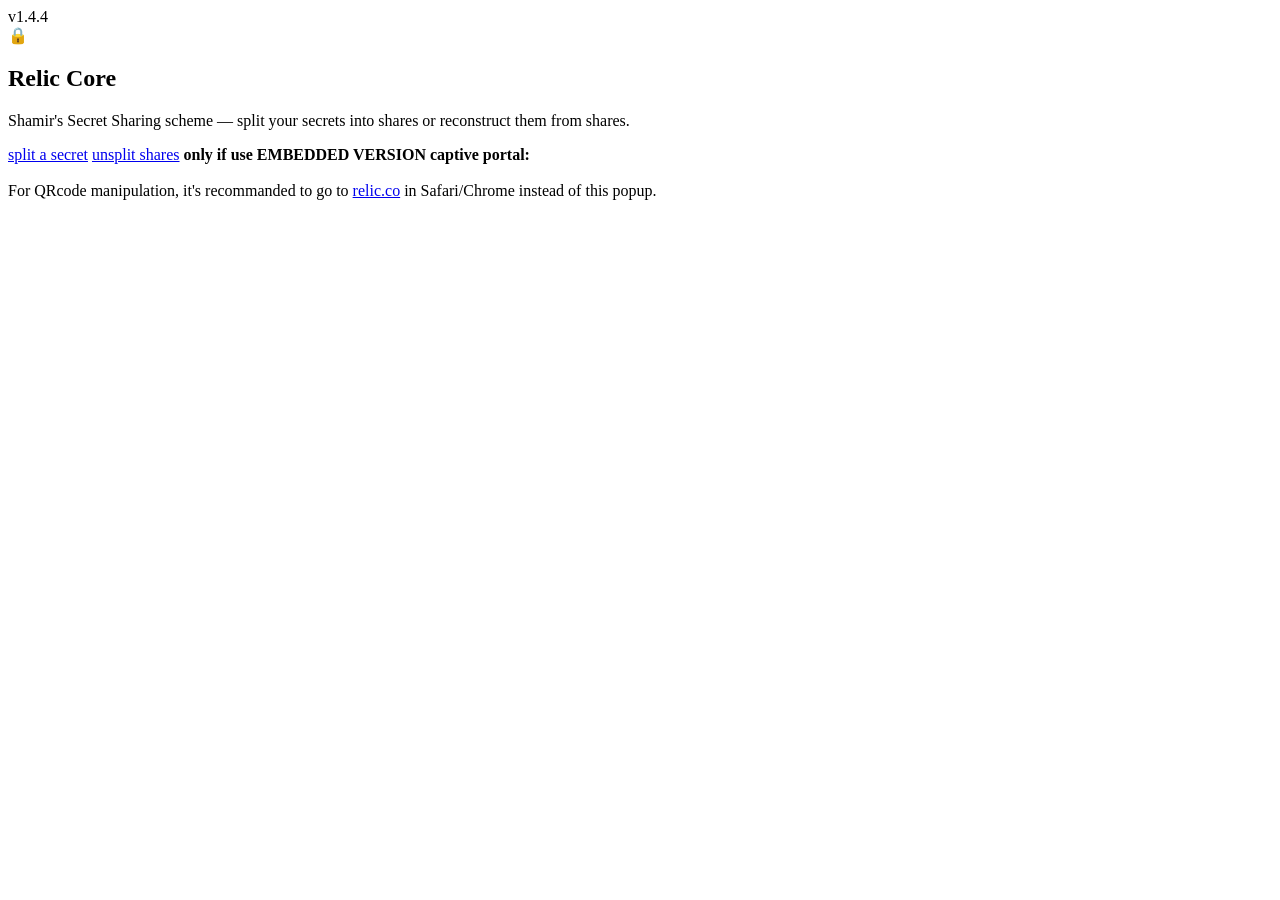
==== src/access-point/assets/index.html @ 5569fc80 "added(changelog): v1.4.4" ====
<!DOCTYPE html>
<html>

<head>
    <meta charset="UTF-8">
    <meta name="viewport" content="width=device-width,initial-scale=1">
    <title>Relic Core</title>
    <link rel="stylesheet" href="style.css">
</head>

<body>
    <div class="version">v1.4.4</div>
    <div class="card">
        <div class="icon">&#x1F512;</div>
        <h2>Relic Core</h2>
        <p class="desc">Shamir's Secret Sharing scheme — split your secrets into shares or reconstruct them from shares.
        </p>
        <a href="split.html" class="btn">split a secret</a>
        <a href="unsplit.html" class="btn">unsplit shares</a>

        <bbb class="portal-note"><b>only if use EMBEDDED VERSION captive portal:</b><br><br>For QRcode manipulation, it's recommanded to go to <a href="http://relic.co">relic.co</a> in Safari/Chrome instead of this popup.</p>
    </div>
</body>

</html>
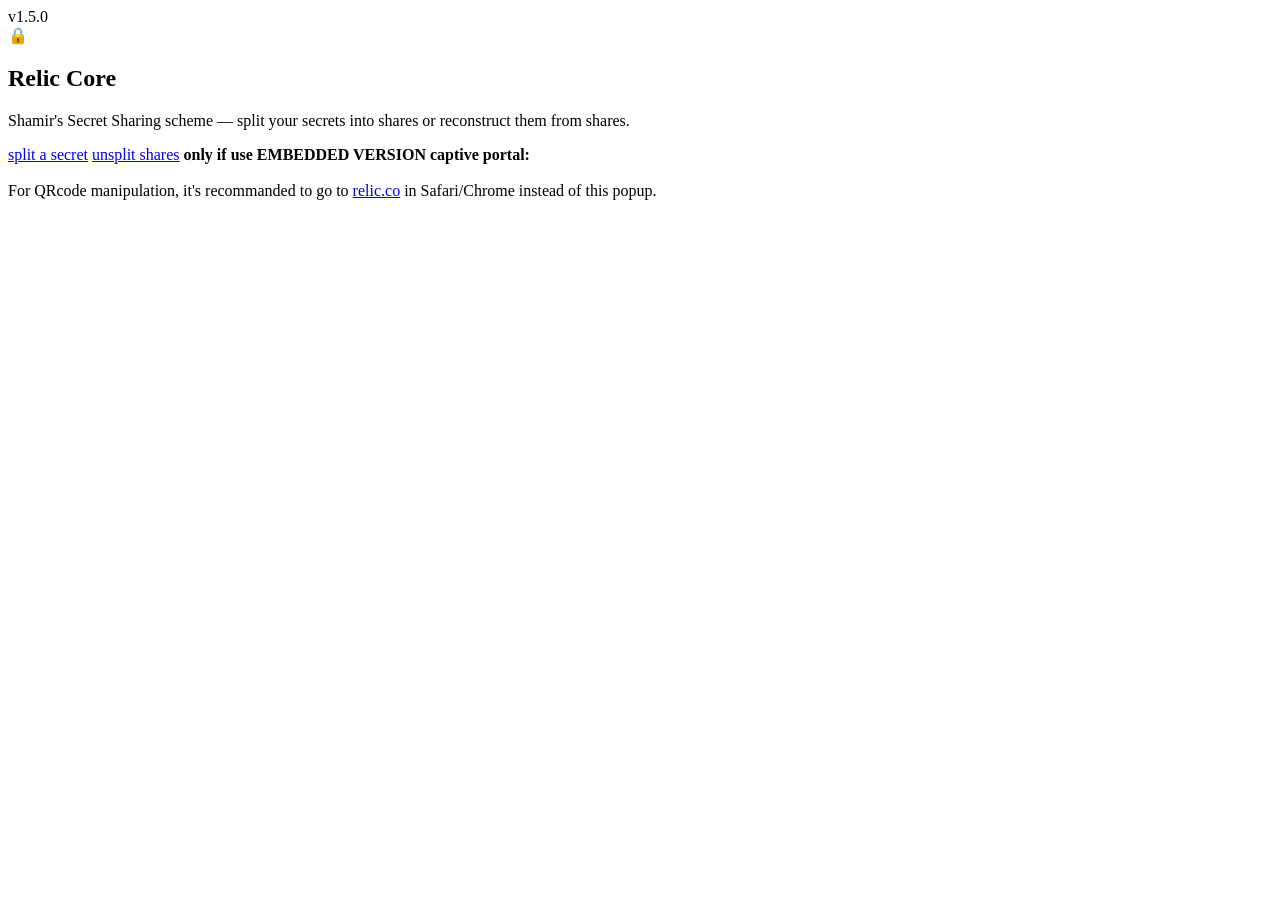
==== commit e653fa6d: "added(changelog): v1.5.0" ====
--- a/src/access-point/assets/index.html
+++ b/src/access-point/assets/index.html
@@ -9,7 +9,7 @@
 </head>
 
 <body>
-    <div class="version">v1.4.4</div>
+    <div class="version">v1.5.0</div>
     <div class="card">
         <div class="icon">&#x1F512;</div>
         <h2>Relic Core</h2>
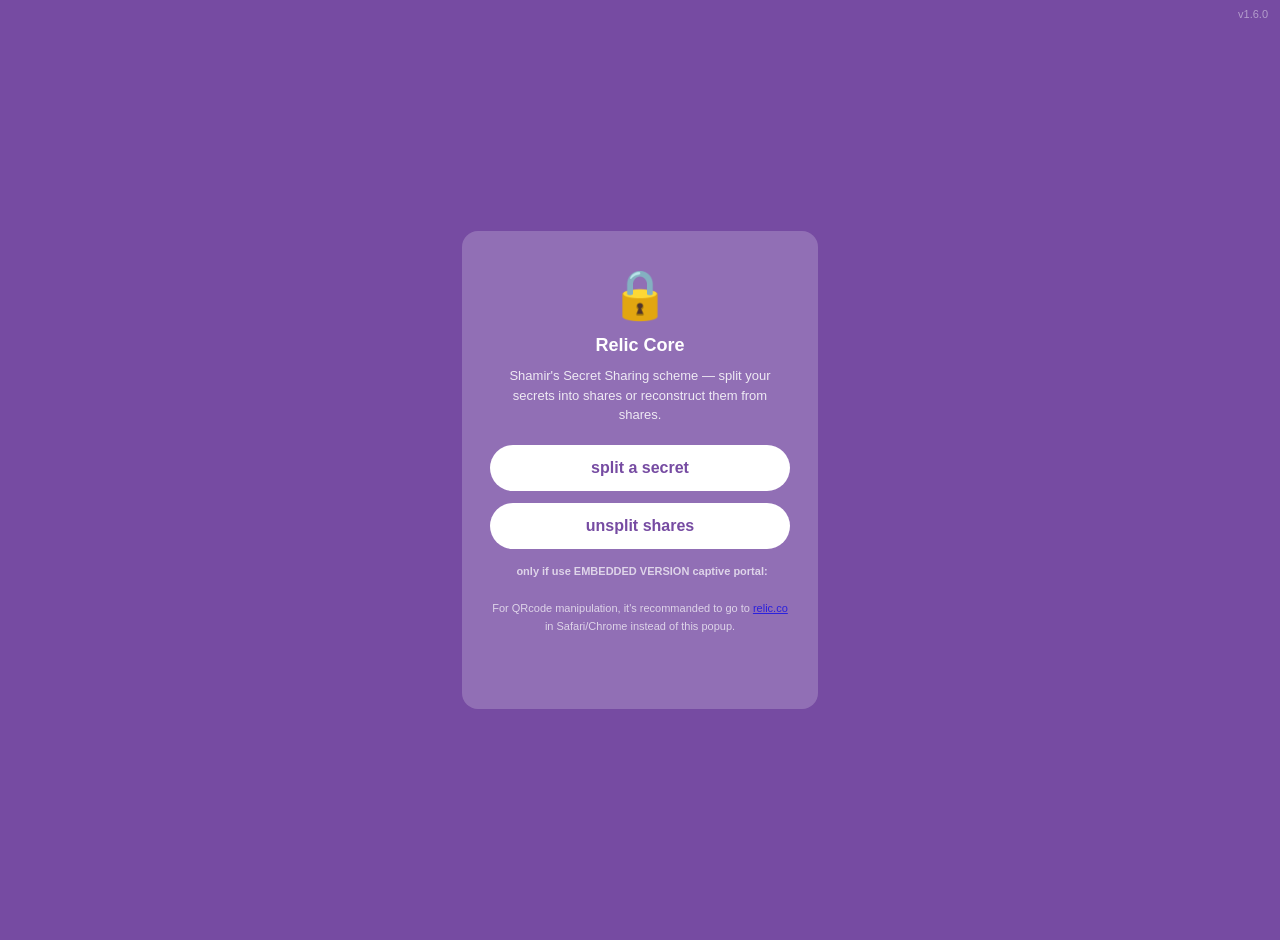
==== commit 67cd06e9: "added(changelog): v1.6.0" ====
--- a/src/access-point/assets/index.html
+++ b/src/access-point/assets/index.html
@@ -9,7 +9,7 @@
 </head>
 
 <body>
-    <div class="version">v1.5.0</div>
+    <div class="version">v1.6.0</div>
     <div class="card">
         <div class="icon">&#x1F512;</div>
         <h2>Relic Core</h2>
--- a/src/access-point/assets/style.css
+++ b/src/access-point/assets/style.css
@@ -0,0 +1,502 @@
+* {
+    margin: 0;
+    padding: 0;
+}
+
+body {
+    background: #764ba2;
+    min-height: 100vh;
+    display: flex;
+    align-items: center;
+    justify-content: center;
+    font-family: Helvetica, sans-serif;
+    text-align: center;
+    color: #fff;
+    padding: 20px;
+}
+
+.card {
+    background: rgba(255, 255, 255, 0.2);
+    border-radius: 16px;
+    padding: 36px 28px;
+    max-width: 300px;
+    width: 100%;
+}
+
+.icon {
+    font-size: 48px;
+    margin-bottom: 12px;
+}
+
+h1 {
+    font-size: 20px;
+    margin-bottom: 8px;
+}
+
+p {
+    font-size: 14px;
+    opacity: 0.8;
+    line-height: 1.4;
+    margin-bottom: 20px;
+}
+
+h2 {
+    font-size: 18px;
+    margin-bottom: 10px;
+}
+
+.desc {
+    font-size: 13px;
+    opacity: 0.85;
+    line-height: 1.5;
+    margin-bottom: 20px;
+    padding: 0 4px;
+}
+
+/* ── Checkbox (BIP-39 compression) ── */
+.checkbox-row {
+    display: flex;
+    align-items: center;
+    justify-content: center;
+    gap: 8px;
+    margin-bottom: 16px;
+    font-size: 13px;
+    color: #fff;
+}
+
+.checkbox-row label {
+    cursor: pointer;
+    opacity: 0.9;
+    user-select: none;
+}
+
+.bip-compression {
+    appearance: none;
+    -webkit-appearance: none;
+    width: 18px;
+    height: 18px;
+    flex-shrink: 0;
+    margin: 0;
+    border: 2px solid rgba(255, 255, 255, 0.7);
+    border-radius: 5px;
+    background: rgba(255, 255, 255, 0.15);
+    cursor: pointer;
+    position: relative;
+    transition: background 0.2s, border-color 0.2s;
+}
+
+.bip-compression:hover {
+    border-color: #fff;
+}
+
+.bip-compression:checked {
+    background: #fff;
+    border-color: #fff;
+}
+
+.bip-compression:checked::after {
+    content: '';
+    position: absolute;
+    left: 5px;
+    top: 2px;
+    width: 4px;
+    height: 8px;
+    border: solid #764ba2;
+    border-width: 0 2px 2px 0;
+    transform: rotate(45deg);
+}
+
+.bip-compression:disabled {
+    opacity: 0.4;
+    cursor: not-allowed;
+}
+
+.bip-compression:disabled + label {
+    opacity: 0.5;
+    cursor: not-allowed;
+}
+
+/* ── Tooltip (inline ? hint) ── */
+.tooltip {
+    display: inline-block;
+    position: relative;
+    cursor: pointer;
+    font-weight: bold;
+}
+
+.tooltip::after {
+    content: attr(data-tooltip);
+    position: absolute;
+    bottom: 125%;
+    left: 50%;
+    transform: translateX(-50%);
+    background: #333;
+    color: #fff;
+    padding: 6px 10px;
+    border-radius: 4px;
+    font-size: 12px;
+    font-weight: normal;
+    white-space: normal;
+    width: max-content;
+    max-width: 220px;
+    opacity: 0;
+    visibility: hidden;
+    transition: opacity 0.2s ease;
+    pointer-events: none;
+    z-index: 10;
+}
+
+.tooltip:hover::after {
+    opacity: 1;
+    visibility: visible;
+}
+
+.test-box {
+    display: flex;
+    gap: 8px;
+    margin-bottom: 16px;
+}
+
+.msg-input {
+    flex: 1;
+    padding: 10px 14px;
+    border: none;
+    border-radius: 20px;
+    font-size: 14px;
+    outline: none;
+    background: rgba(255, 255, 255, 0.85);
+    color: #333;
+}
+
+.msg-btn {
+    padding: 10px 16px;
+    border: none;
+    border-radius: 20px;
+    background: #fff;
+    color: #764ba2;
+    font-size: 14px;
+    font-weight: 600;
+    cursor: pointer;
+}
+
+.msg-btn:hover {
+    background: #eee;
+}
+
+.btn {
+    display: block;
+    background: #fff;
+    color: #764ba2;
+    font-size: 16px;
+    font-weight: 600;
+    padding: 14px;
+    border-radius: 40px;
+    text-decoration: none;
+    margin-bottom: 12px;
+}
+
+.btn:last-child {
+    margin-bottom: 0;
+}
+
+.back-link {
+    display: inline-block;
+    margin-top: 16px;
+    color: #fff;
+    text-decoration: none;
+    font-size: 14px;
+    opacity: 0.8;
+}
+
+.back-link:hover {
+    opacity: 1;
+}
+
+/* ── Version badge (all pages) ── */
+.version {
+    position: fixed;
+    top: 8px;
+    right: 12px;
+    font-size: 11px;
+    opacity: 0.45;
+    color: #fff;
+    font-family: Helvetica, sans-serif;
+    user-select: none;
+    pointer-events: none;
+}
+
+/* ── Utility ── */
+.hidden {
+    display: none !important;
+}
+
+/* ── Share list (split page) ── */
+#share-list {
+    margin-top: 16px;
+    text-align: left;
+}
+
+.share-item {
+    display: flex;
+    align-items: center;
+    gap: 8px;
+    background: rgba(255, 255, 255, 0.15);
+    border-radius: 8px;
+    padding: 6px 10px;
+    margin-bottom: 6px;
+    font-size: 13px;
+    color: #fff;
+    word-break: break-all;
+}
+
+.share-item .copy-btn {
+    flex-shrink: 0;
+    background: rgba(255, 255, 255, 0.25);
+    border: none;
+    border-radius: 4px;
+    color: #fff;
+    font-size: 16px;
+    padding: 4px 8px;
+    cursor: pointer;
+    line-height: 1;
+}
+
+.share-item .copy-btn:hover {
+    background: rgba(255, 255, 255, 0.4);
+}
+
+.share-item .copy-btn.copied {
+    background: #4caf50;
+}
+
+.share-item .qr-btn {
+    flex-shrink: 0;
+    background: rgba(255, 255, 255, 0.25);
+    border: none;
+    border-radius: 4px;
+    color: #fff;
+    font-size: 16px;
+    padding: 4px 8px;
+    cursor: pointer;
+    line-height: 1;
+}
+
+.share-item .qr-btn:hover {
+    background: rgba(255, 255, 255, 0.4);
+}
+
+.share-label {
+    flex-shrink: 0;
+    font-weight: 600;
+    min-width: 16px;
+}
+
+.share-data {
+    font-family: 'Courier New', monospace;
+    font-size: 12px;
+    overflow: hidden;
+}
+
+.copy-all {
+    display: block;
+    width: 100%;
+    margin-top: 8px;
+    padding: 8px;
+    background: rgba(255, 255, 255, 0.2);
+    border: none;
+    border-radius: 8px;
+    color: #fff;
+    font-size: 13px;
+    font-weight: 600;
+    cursor: pointer;
+    text-align: center;
+}
+
+.copy-all:hover {
+    background: rgba(255, 255, 255, 0.35);
+}
+
+.copy-all.copied {
+    background: #4caf50;
+}
+
+/* ── Toast notification ── */
+.toast {
+    position: fixed;
+    bottom: 20px;
+    left: 50%;
+    transform: translateX(-50%);
+    background: #4caf50;
+    color: #fff;
+    padding: 8px 18px;
+    border-radius: 20px;
+    font-size: 13px;
+    font-weight: 600;
+    opacity: 0;
+    transition: opacity 0.3s;
+    pointer-events: none;
+}
+
+.toast.visible {
+    opacity: 1;
+}
+
+/* ── Unsplit page: share rows ── */
+.share-row {
+    display: flex;
+    gap: 6px;
+    margin-bottom: 8px;
+}
+
+.share-row .x-input {
+    width: 44px;
+    flex-shrink: 0;
+    padding: 10px 6px;
+    border: none;
+    border-radius: 20px;
+    font-size: 14px;
+    text-align: center;
+    outline: none;
+    background: rgba(255, 255, 255, 0.85);
+    color: #333;
+}
+
+.share-row .d-input {
+    flex: 1;
+    padding: 10px 14px;
+    border: none;
+    border-radius: 20px;
+    font-size: 12px;
+    font-family: 'Courier New', monospace;
+    outline: none;
+    background: rgba(255, 255, 255, 0.85);
+    color: #333;
+}
+
+/* ── Unsplit page: result ── */
+.result-label {
+    font-size: 13px;
+    opacity: 0.85;
+    margin-bottom: 6px;
+    color: #fff;
+}
+
+.result-value {
+    background: rgba(255, 255, 255, 0.15);
+    border-radius: 8px;
+    padding: 10px 14px;
+    font-family: 'Courier New', monospace;
+    font-size: 14px;
+    color: #fff;
+    word-break: break-all;
+}
+
+#result-box .copy-btn {
+    display: inline-block;
+    background: rgba(255, 255, 255, 0.25);
+    border: none;
+    border-radius: 4px;
+    color: #fff;
+    font-size: 13px;
+    padding: 6px 14px;
+    cursor: pointer;
+}
+
+#result-box .copy-btn:hover {
+    background: rgba(255, 255, 255, 0.4);
+}
+
+#result-box .copy-btn.copied {
+    background: #4caf50;
+}
+
+/* ── QR scan button ── */
+.qr-btn {
+    flex-shrink: 0;
+    width: 40px;
+    padding: 0;
+    border: none;
+    border-radius: 50%;
+    background: rgba(255, 255, 255, 0.25);
+    color: #fff;
+    font-size: 18px;
+    cursor: pointer;
+    line-height: 40px;
+    text-align: center;
+    transition: background 0.2s;
+}
+
+.qr-btn:hover {
+    background: rgba(255, 255, 255, 0.45);
+}
+
+/* ── QR scanner overlay (live camera mode) ── */
+.qr-overlay {
+    position: fixed;
+    top: 0;
+    left: 0;
+    width: 100%;
+    height: 100%;
+    background: rgba(0, 0, 0, 0.85);
+    display: flex;
+    align-items: center;
+    justify-content: center;
+    z-index: 1000;
+}
+
+.qr-overlay-box {
+    position: relative;
+    width: 280px;
+    height: 280px;
+}
+
+.qr-video {
+    width: 100%;
+    height: 100%;
+    border-radius: 12px;
+    object-fit: cover;
+}
+
+.qr-status {
+    position: absolute;
+    bottom: -32px;
+    left: 0;
+    width: 100%;
+    text-align: center;
+    color: #fff;
+    font-size: 13px;
+    opacity: 0.85;
+}
+
+.qr-close {
+    position: absolute;
+    top: -36px;
+    right: 0;
+    background: none;
+    border: none;
+    color: #fff;
+    font-size: 24px;
+    cursor: pointer;
+    opacity: 0.7;
+    padding: 4px;
+}
+
+.qr-close:hover {
+    opacity: 1;
+}
+
+/* ── Hidden QR file input (fallback: capture on mobile) ── */
+.qr-file-input {
+    display: none;
+}
+
+/* ── QR scan / Portal notes ── */
+.qr-note,
+.portal-note {
+    font-size: 11px;
+    opacity: 0.7;
+    margin: 4px 0 16px;
+    padding: 0 4px;
+    line-height: 1.4;
+    color: #fff;
+}
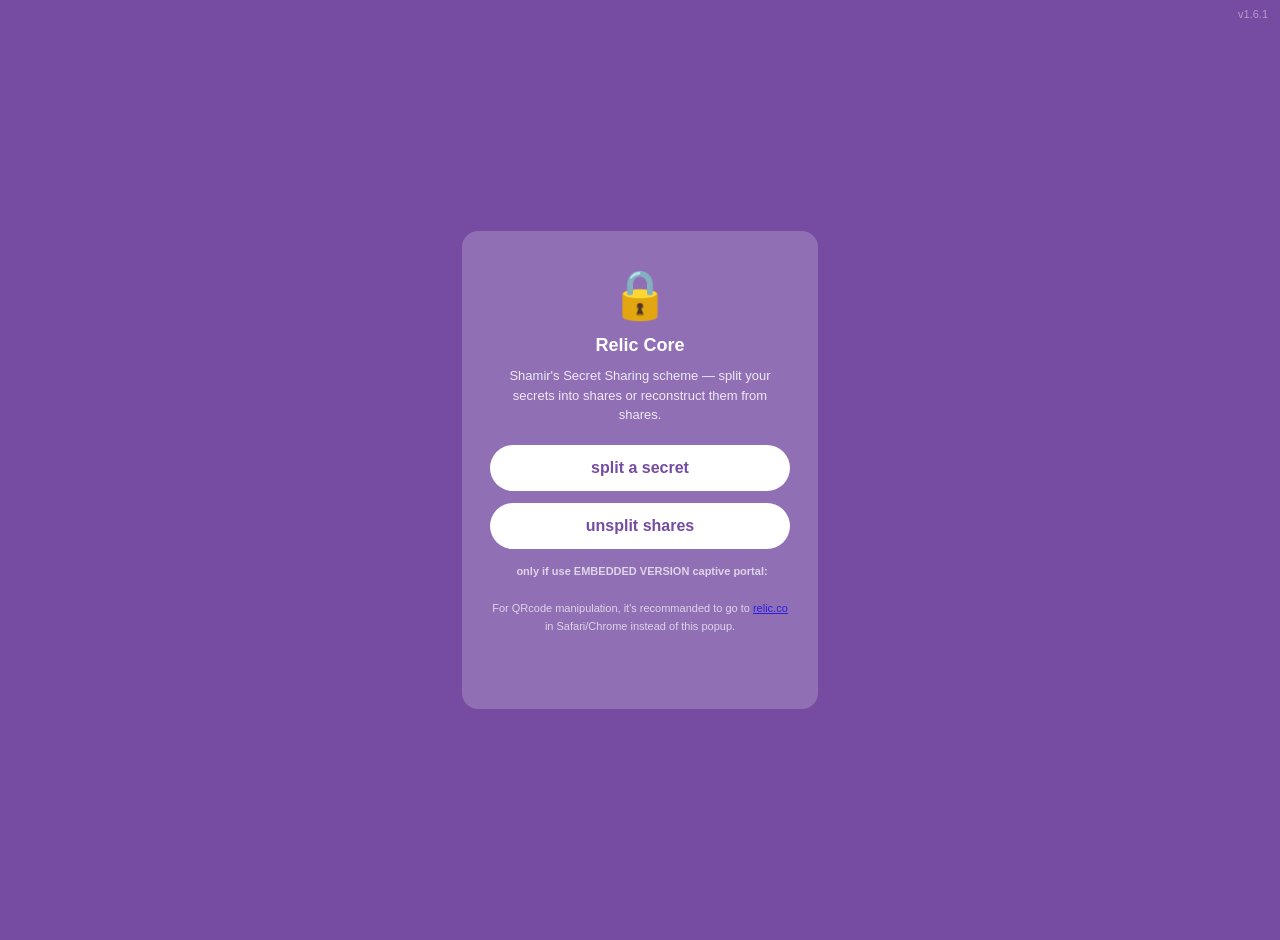
==== commit bc8ac591: "added(changelog): v1.6.1" ====
--- a/src/access-point/assets/index.html
+++ b/src/access-point/assets/index.html
@@ -9,7 +9,7 @@
 </head>
 
 <body>
-    <div class="version">v1.6.0</div>
+    <div class="version">v1.6.1</div>
     <div class="card">
         <div class="icon">&#x1F512;</div>
         <h2>Relic Core</h2>
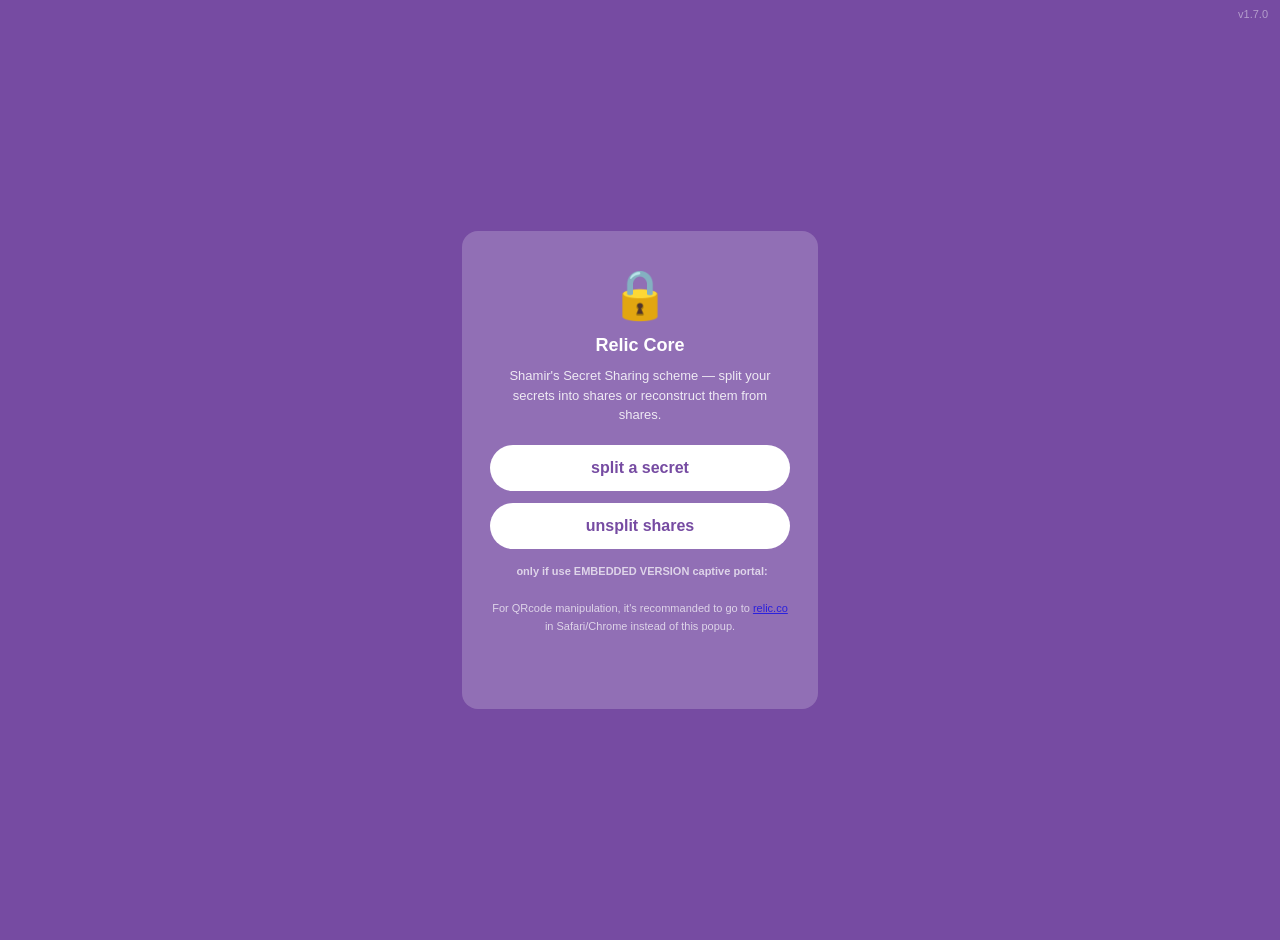
==== commit 1a81a1a8: "added(changelog): v1.7.0" ====
--- a/src/access-point/assets/index.html
+++ b/src/access-point/assets/index.html
@@ -9,7 +9,7 @@
 </head>
 
 <body>
-    <div class="version">v1.6.1</div>
+    <div class="version">v1.7.0</div>
     <div class="card">
         <div class="icon">&#x1F512;</div>
         <h2>Relic Core</h2>
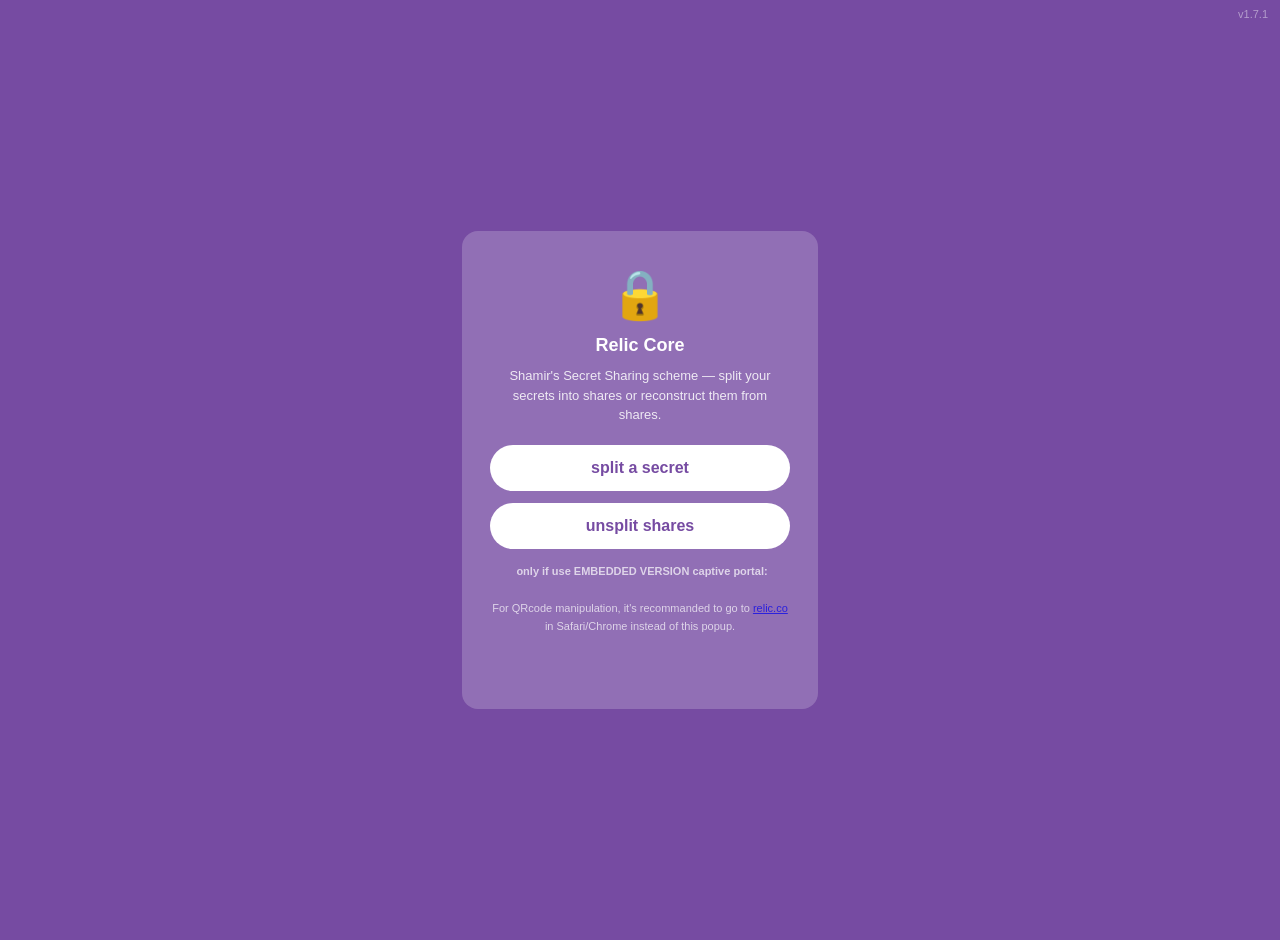
==== commit 9e49d637: "added(changelog): to v1.7.1" ====
--- a/src/access-point/assets/index.html
+++ b/src/access-point/assets/index.html
@@ -9,7 +9,7 @@
 </head>
 
 <body>
-    <div class="version">v1.7.0</div>
+    <div class="version">v1.7.1</div>
     <div class="card">
         <div class="icon">&#x1F512;</div>
         <h2>Relic Core</h2>
--- a/src/access-point/assets/style.css
+++ b/src/access-point/assets/style.css
@@ -430,62 +430,7 @@
     background: rgba(255, 255, 255, 0.45);
 }
 
-/* ── QR scanner overlay (live camera mode) ── */
-.qr-overlay {
-    position: fixed;
-    top: 0;
-    left: 0;
-    width: 100%;
-    height: 100%;
-    background: rgba(0, 0, 0, 0.85);
-    display: flex;
-    align-items: center;
-    justify-content: center;
-    z-index: 1000;
-}
-
-.qr-overlay-box {
-    position: relative;
-    width: 280px;
-    height: 280px;
-}
-
-.qr-video {
-    width: 100%;
-    height: 100%;
-    border-radius: 12px;
-    object-fit: cover;
-}
-
-.qr-status {
-    position: absolute;
-    bottom: -32px;
-    left: 0;
-    width: 100%;
-    text-align: center;
-    color: #fff;
-    font-size: 13px;
-    opacity: 0.85;
-}
-
-.qr-close {
-    position: absolute;
-    top: -36px;
-    right: 0;
-    background: none;
-    border: none;
-    color: #fff;
-    font-size: 24px;
-    cursor: pointer;
-    opacity: 0.7;
-    padding: 4px;
-}
-
-.qr-close:hover {
-    opacity: 1;
-}
-
-/* ── Hidden QR file input (fallback: capture on mobile) ── */
+/* ── Hidden QR file input (capture on mobile) ── */
 .qr-file-input {
     display: none;
 }
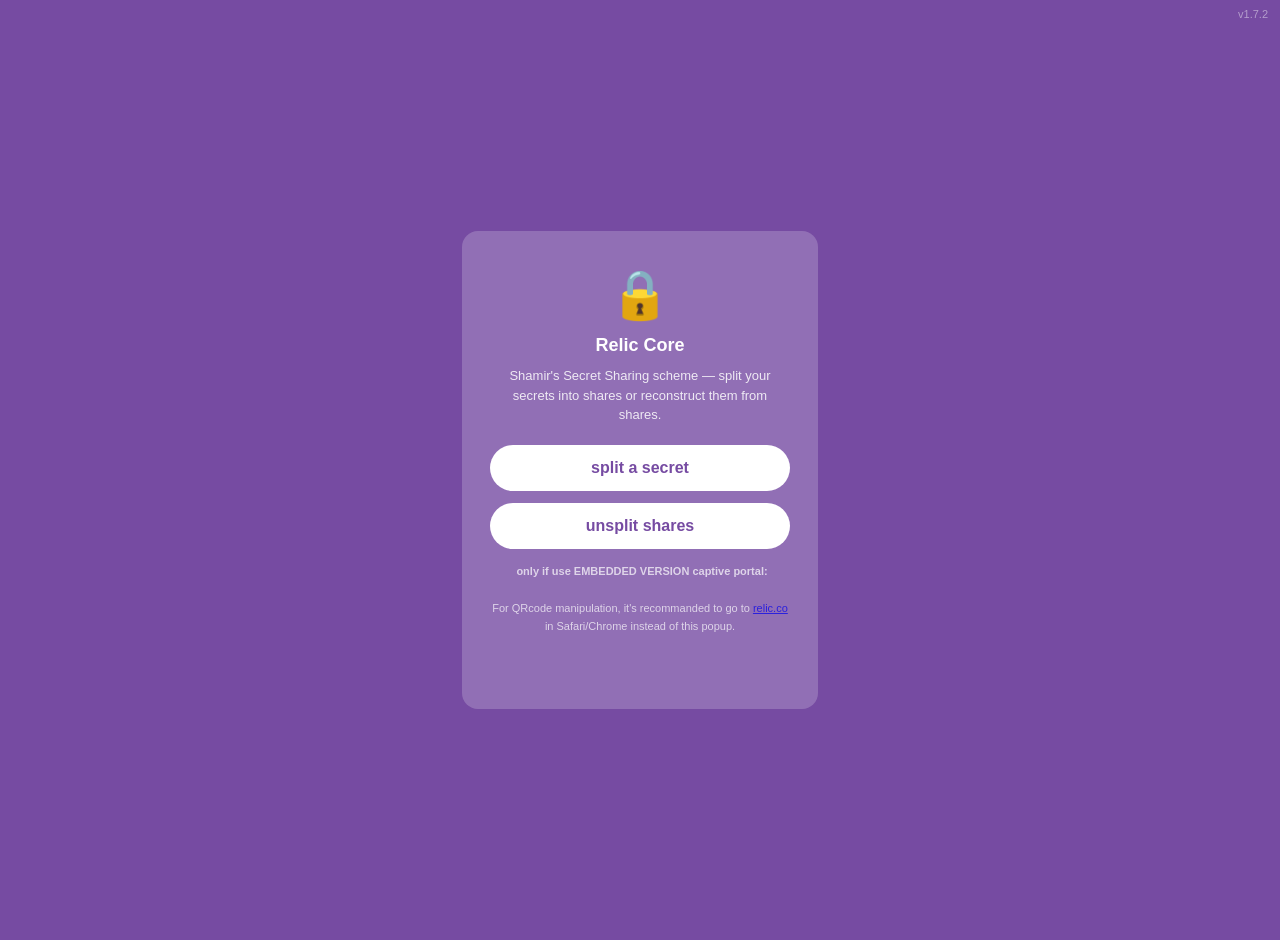
==== commit c458dbd4: "added(changelog): to v1.7.2" ====
--- a/src/access-point/assets/index.html
+++ b/src/access-point/assets/index.html
@@ -9,7 +9,7 @@
 </head>
 
 <body>
-    <div class="version">v1.7.1</div>
+    <div class="version">v1.7.2</div>
     <div class="card">
         <div class="icon">&#x1F512;</div>
         <h2>Relic Core</h2>
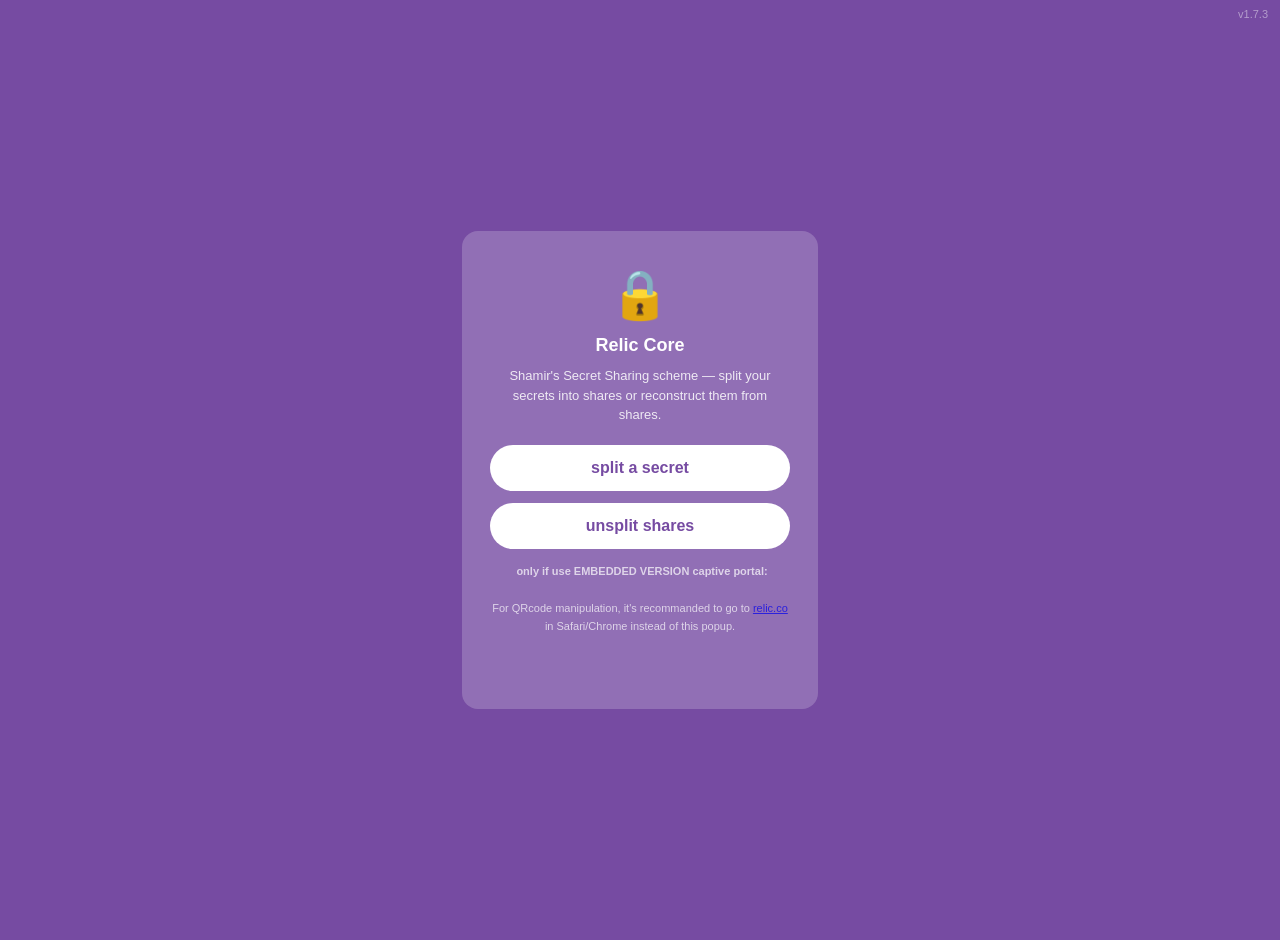
==== commit 15795c48: "added(changelog): to v1.7.3" ====
--- a/src/access-point/assets/index.html
+++ b/src/access-point/assets/index.html
@@ -9,7 +9,7 @@
 </head>
 
 <body>
-    <div class="version">v1.7.2</div>
+    <div class="version">v1.7.3</div>
     <div class="card">
         <div class="icon">&#x1F512;</div>
         <h2>Relic Core</h2>
